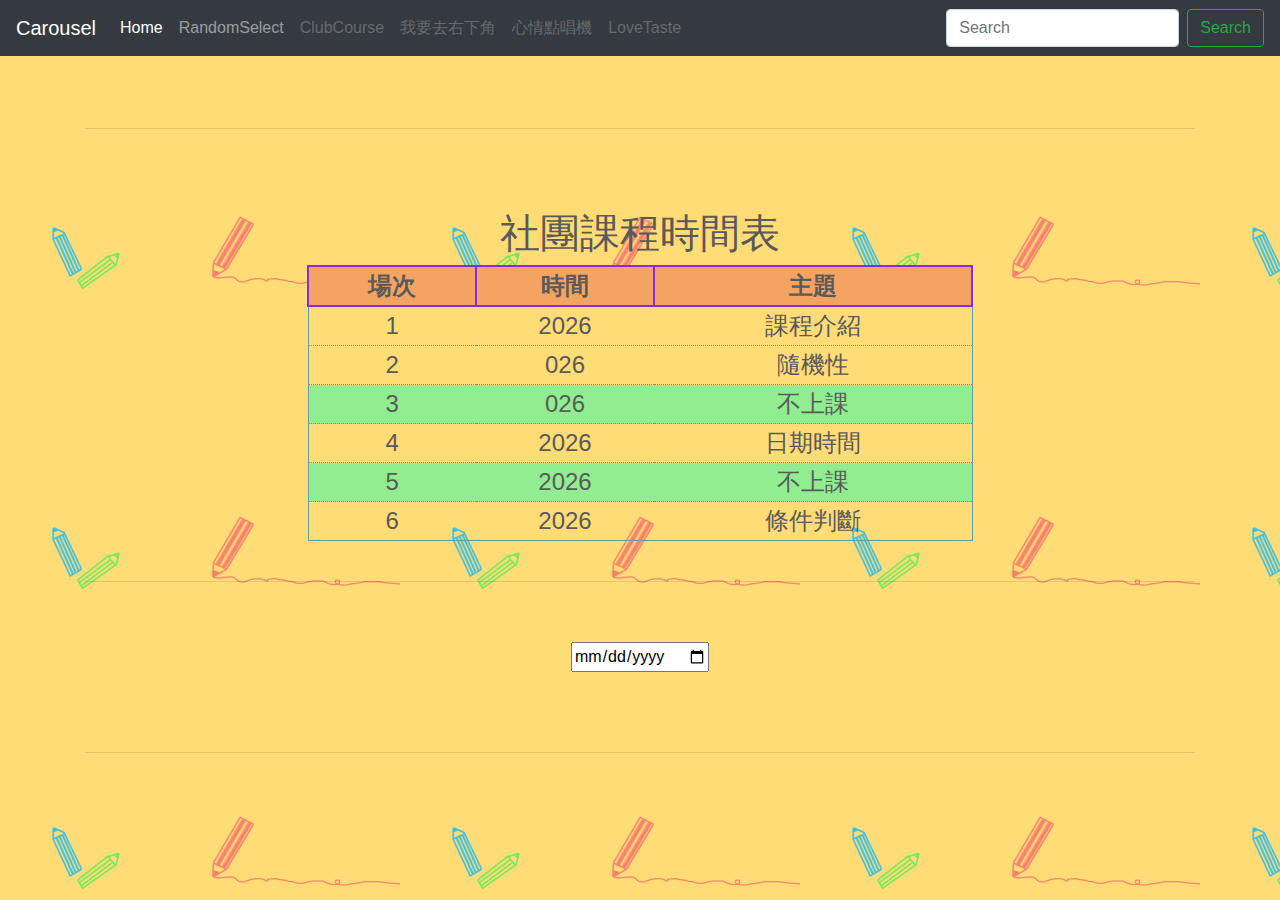
==== club-course.html @ ea893154 "First commit" ====
<!doctype html>
<html lang="en">
  <head>
    <meta charset="utf-8">
    <meta name="viewport" content="width=device-width, initial-scale=1, shrink-to-fit=no">
    <meta name="description" content="">
    <meta name="author" content="">
    <link rel="icon" href="favicon.ico">

    <title>Carousel Template for Bootstrap</title>

    <!-- Bootstrap core CSS -->
    <link href="dist/css/bootstrap.min.css" rel="stylesheet">
    <link href="Club-Course/style.css" rel="stylesheet">
    <!-- Custom styles for this template -->
    <link href="carousel.css" rel="stylesheet">
  </head>
  <body>

    <header>
      <nav class="navbar navbar-expand-md navbar-dark fixed-top bg-dark">
        <a class="navbar-brand" href="#">Carousel</a>
        <button class="navbar-toggler" type="button" data-toggle="collapse" data-target="#navbarCollapse" aria-controls="navbarCollapse" aria-expanded="false" aria-label="Toggle navigation">
          <span class="navbar-toggler-icon"></span>
        </button>
        <div class="collapse navbar-collapse" id="navbarCollapse">
          <ul class="navbar-nav mr-auto">
            <li class="nav-item active">
              <a class="nav-link" href="index.html">Home <span class="sr-only">(current)</span></a>
            </li>
            <li class="nav-item">
              <a class="nav-link" href="random-select.html">RandomSelect</a>
            </li>
            <li class="nav-item">
              <a class="nav-link disabled" href="#">ClubCourse</a>
            </li>
            <li class="nav-item">
                <a class="nav-link disabled" href="rpg.html">我要去右下角</a>
            </li>
            <li class="nav-item">
                <a class="nav-link disabled" href="ytplayer.html">心情點唱機</a>
            </li>
            <li class="nav-item">
                <a class="nav-link disabled" href="love-taste.html">LoveTaste</a>
            </li>
          </ul>
          <form class="form-inline mt-2 mt-md-0">
            <input class="form-control mr-sm-2" type="text" placeholder="Search" aria-label="Search">
            <button class="btn btn-outline-success my-2 my-sm-0" type="submit">Search</button>
          </form>
        </div>
      </nav>
    </header>

    <main role="main">
      <div class="container marketing">
        <!-- START THE FEATURETTES -->

        <hr class="featurette-divider">
            <h1>社團課程時間表</h1>
            <table id="courseTable"></table>
            <br><hr><br>
            <input id="calendar" type="date" name="startDay">

            <hr class="featurette-divider">

        <!-- /END THE FEATURETTES -->

      </div><!-- /.container -->

    </main>

    <!-- Bootstrap core JavaScript
    ================================================== -->
    <!-- Placed at the end of the document so the pages load faster -->
    <script src="https://code.jquery.com/jquery-3.3.1.slim.min.js" integrity="sha384-q8i/X+965DzO0rT7abK41JStQIAqVgRVzpbzo5smXKp4YfRvH+8abtTE1Pi6jizo" crossorigin="anonymous"></script>
    <script>window.jQuery || document.write('<script src="assets/js/vendor/jquery-slim.min.js"><\/script>')</script>
    <script src="assets/js/vendor/popper.min.js"></script>
    <script src="dist/js/bootstrap.min.js"></script>
    <!-- Just to make our placeholder images work. Don't actually copy the next line! -->
    <script src="assets/js/vendor/holder.min.js"></script>
    <script src="Club-Course/topic.js"></script>
    <script src="Club-Course/main.js"></script>
  </body>
</html>
---- Club-Course/style.css ----
body{
    text-align:center;
    background: url('b.png');
    background-size: 400px,300px;
}

table{
    width:60%;
    margin: auto;
    font-size: 1.5em;
    border: 1px solid cadetblue;
}
th{
    background-color: sandybrown;
    border:2px solid blueviolet;
}
td{
    border-top: 1px dotted cadetblue;
}
#calendar{
    margin-top: 20px;
}
---- carousel.css ----
/* GLOBAL STYLES
-------------------------------------------------- */
/* Padding below the footer and lighter body text */

body {
  padding-top: 3rem;
  padding-bottom: 3rem;
  color: #5a5a5a;
}


/* CUSTOMIZE THE CAROUSEL
-------------------------------------------------- */

/* Carousel base class */
.carousel {
  margin-bottom: 4rem;
}
/* Since positioning the image, we need to help out the caption */
.carousel-caption {
  bottom: 3rem;
  z-index: 10;
}

/* Declare heights because of positioning of img element */
.carousel-item {
  height: 32rem;
  background-color: #777;
}
.carousel-item > img {
  position: absolute;
  top: 0;
  left: 0;
  min-width: 100%;
  height: 32rem;
}


/* MARKETING CONTENT
-------------------------------------------------- */

/* Center align the text within the three columns below the carousel */
.marketing .col-lg-4 {
  margin-bottom: 1.5rem;
  text-align: center;
}
.marketing h2 {
  font-weight: 400;
}
.marketing .col-lg-4 p {
  margin-right: .75rem;
  margin-left: .75rem;
}


/* Featurettes
------------------------- */

.featurette-divider {
  margin: 5rem 0; /* Space out the Bootstrap <hr> more */
}

/* Thin out the marketing headings */
.featurette-heading {
  font-weight: 300;
  line-height: 1;
  letter-spacing: -.05rem;
}


/* RESPONSIVE CSS
-------------------------------------------------- */

@media (min-width: 40em) {
  /* Bump up size of carousel content */
  .carousel-caption p {
    margin-bottom: 1.25rem;
    font-size: 1.25rem;
    line-height: 1.4;
  }

  .featurette-heading {
    font-size: 50px;
  }
}

@media (min-width: 62em) {
  .featurette-heading {
    margin-top: 7rem;
  }
}
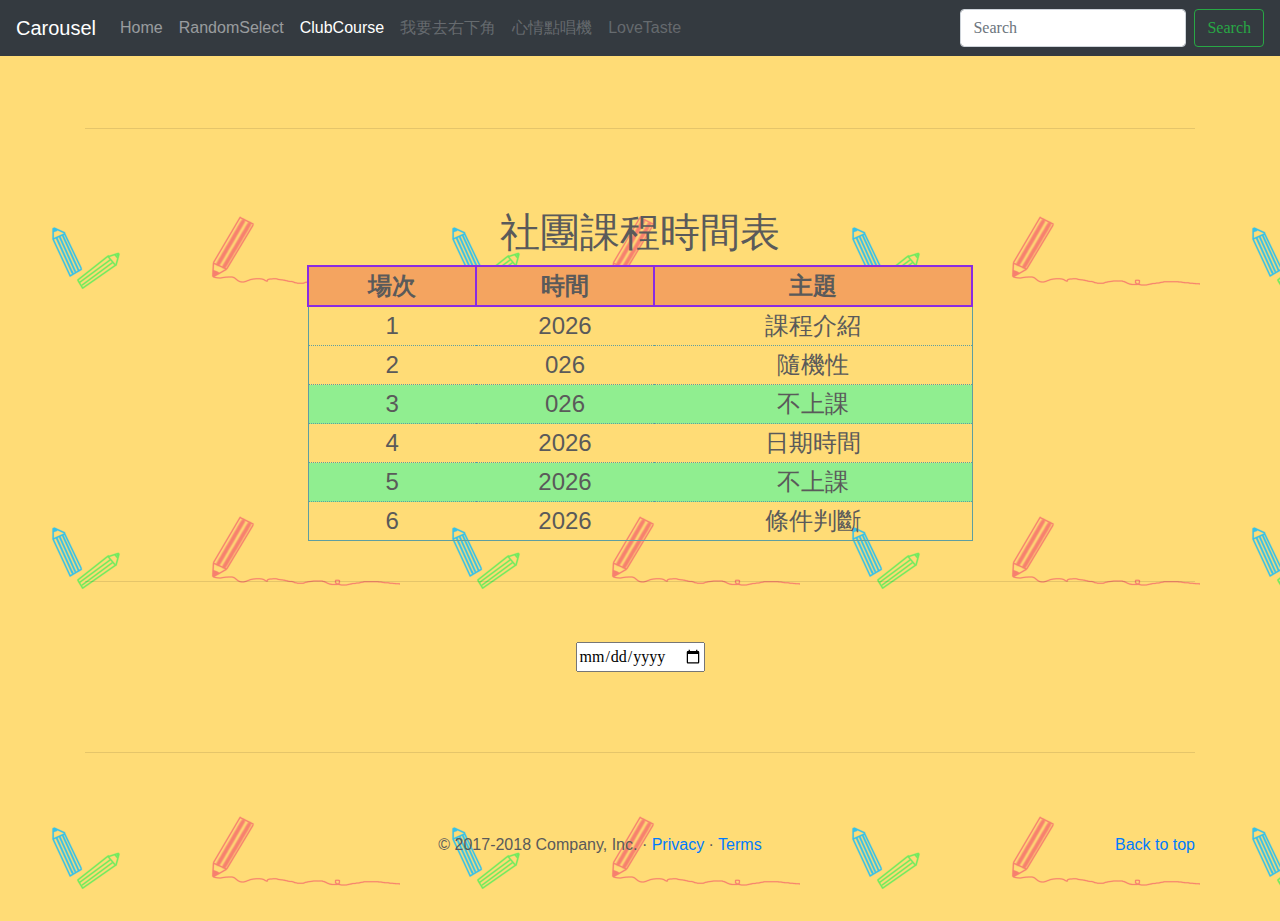
==== commit 71d7f4e4: "third commit" ====
--- a/club-course.html
+++ b/club-course.html
@@ -25,13 +25,13 @@
         </button>
         <div class="collapse navbar-collapse" id="navbarCollapse">
           <ul class="navbar-nav mr-auto">
-            <li class="nav-item active">
+            <li class="nav-item ">
               <a class="nav-link" href="index.html">Home <span class="sr-only">(current)</span></a>
             </li>
             <li class="nav-item">
               <a class="nav-link" href="random-select.html">RandomSelect</a>
             </li>
-            <li class="nav-item">
+            <li class="nav-item active">
               <a class="nav-link disabled" href="#">ClubCourse</a>
             </li>
             <li class="nav-item">
@@ -67,7 +67,11 @@
         <!-- /END THE FEATURETTES -->
 
       </div><!-- /.container -->
-
+       <!-- FOOTER -->
+       <footer class="container">
+        <p class="float-right"><a href="#">Back to top</a></p>
+        <p>&copy; 2017-2018 Company, Inc. &middot; <a href="#">Privacy</a> &middot; <a href="#">Terms</a></p>
+      </footer>
     </main>
 
     <!-- Bootstrap core JavaScript
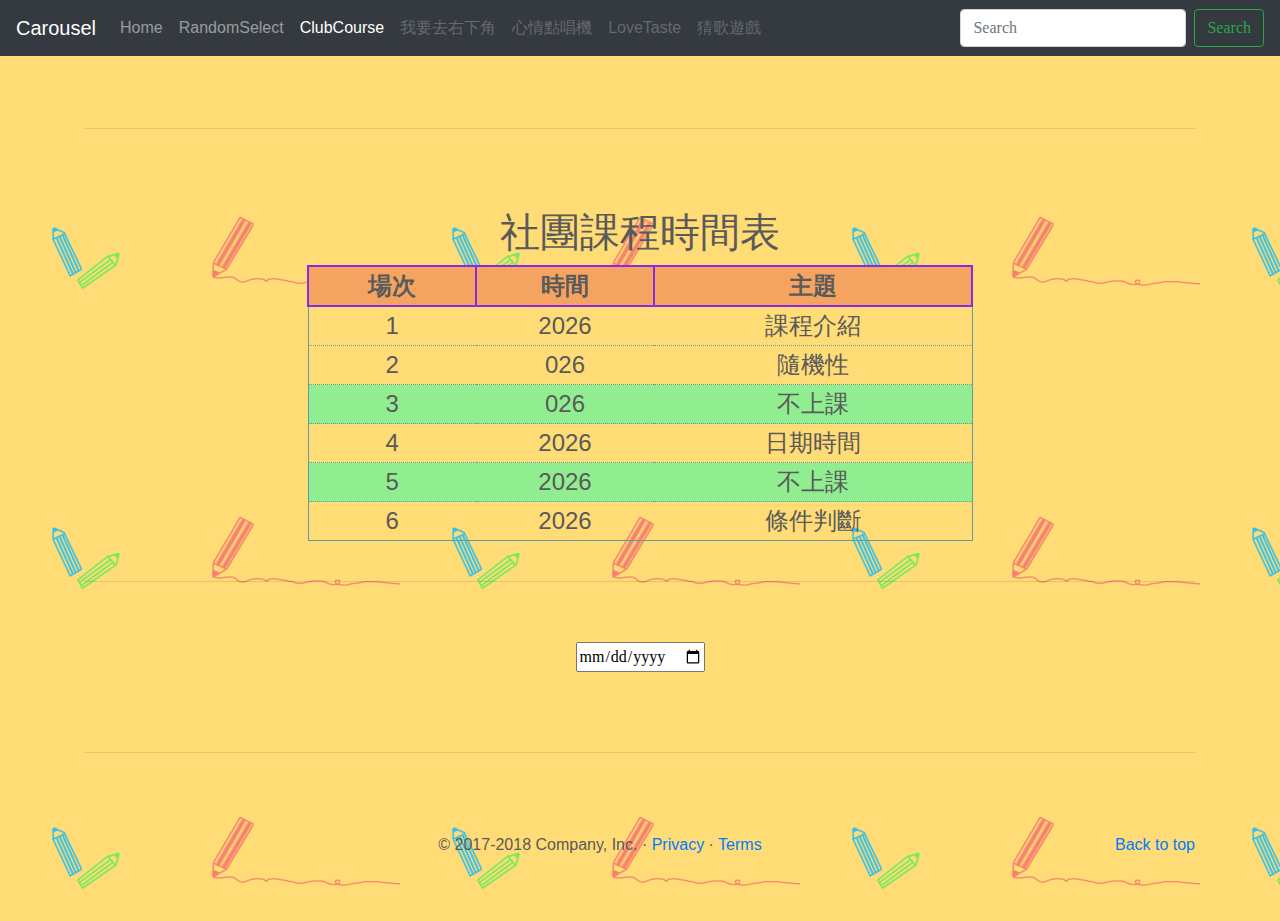
==== commit 028c36cb: "fifth commit" ====
--- a/club-course.html
+++ b/club-course.html
@@ -43,6 +43,9 @@
             <li class="nav-item">
                 <a class="nav-link disabled" href="love-taste.html">LoveTaste</a>
             </li>
+            <li class="nav-item">
+              <a class="nav-link disabled" href="guessSong.html">猜歌遊戲</a>
+            </li>
           </ul>
           <form class="form-inline mt-2 mt-md-0">
             <input class="form-control mr-sm-2" type="text" placeholder="Search" aria-label="Search">
